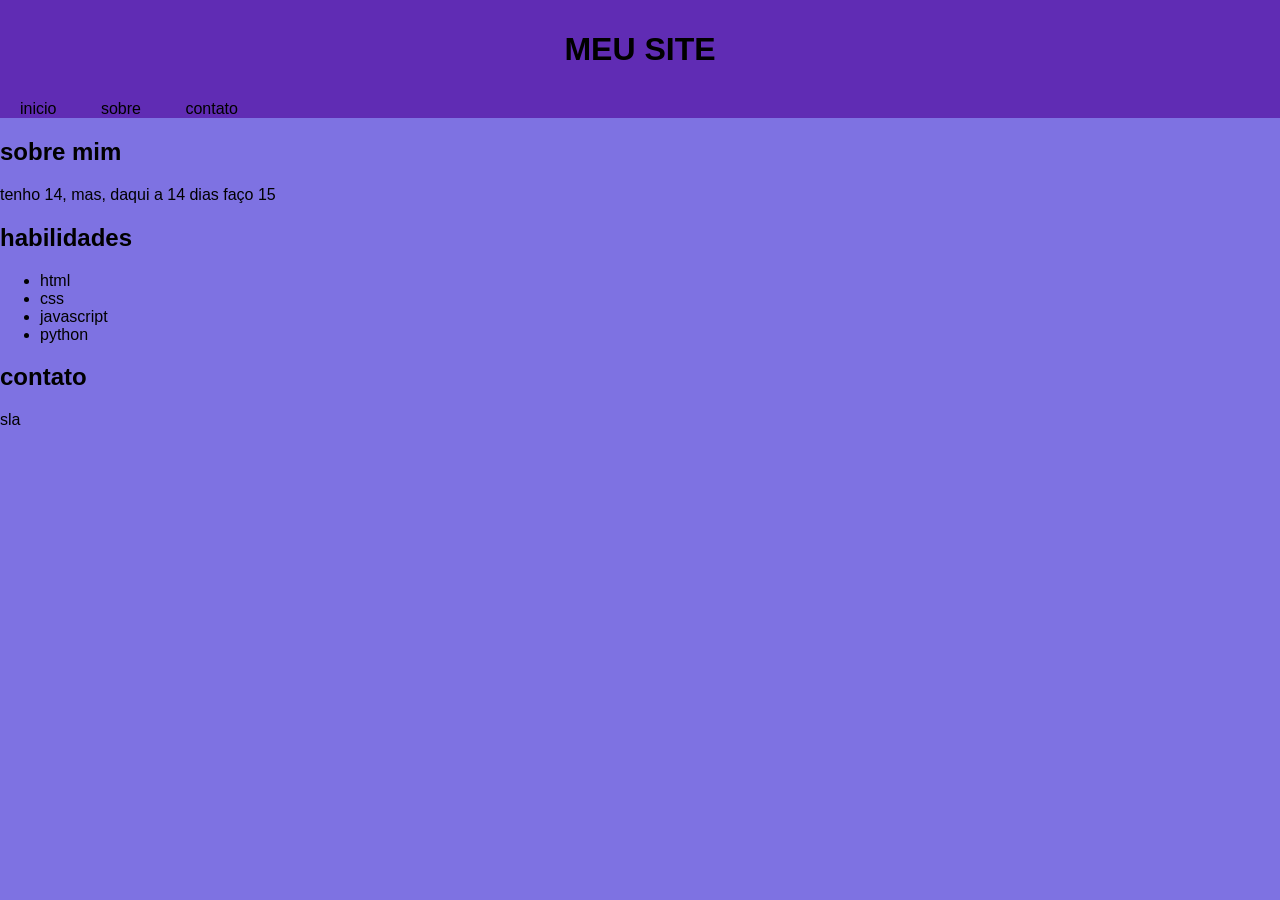
==== index.html @ b1473131 "atividade de hj" ====
<!doctype html>
<html lang="en">
  <head>
    <meta charset="UTF-8" />
    <meta name="viewport" content="width=device-width, initial-scale=1.0" />
    <title>Document</title>
    <link rel="stylesheet" href="css/style.css" />
  </head>
  <body>
    <header>
      <h1>MEU SITE</h1>
    </header>
    <nav>
      <a href="#">inicio</a>
      <a href="#">sobre</a>
      <a href="#">contato</a>
    </nav>
    <main>
      <section id="sobre">
        <h2>sobre mim</h2>
        <p>tenho 14, mas, daqui a 14 dias faço 15</p>
      </section>
      <section id="habilidades">
        <h2>habilidades</h2>
        <ul>
          <li>html</li>
          <li>css</li>
          <li>javascript</li>
          <li>python</li>
        </ul>
      </section>
      <section id="contato">
        <h2>contato</h2>
        <p>sla</p>
      </section>
    </main>
  </body>
</html>
---- css/style.css ----
body {
  font-family: Arial, sans-serif;
  background-color: #7e72e2;
  margin: 0;
  padding: 0px;
}

header {
  background-color: #602cb4;
  color: #000000;
  padding: 10px 20px;
  text-align: center;
}
nav {
  background-color: #602cb4;
  overflow: hidden;
}
nav a {
  color: rgb(0, 0, 0);
  text-decoration: none;
  padding: 14px 20px;
  text-align: center;
}
nav a:hover {
  background-color: #555;
}
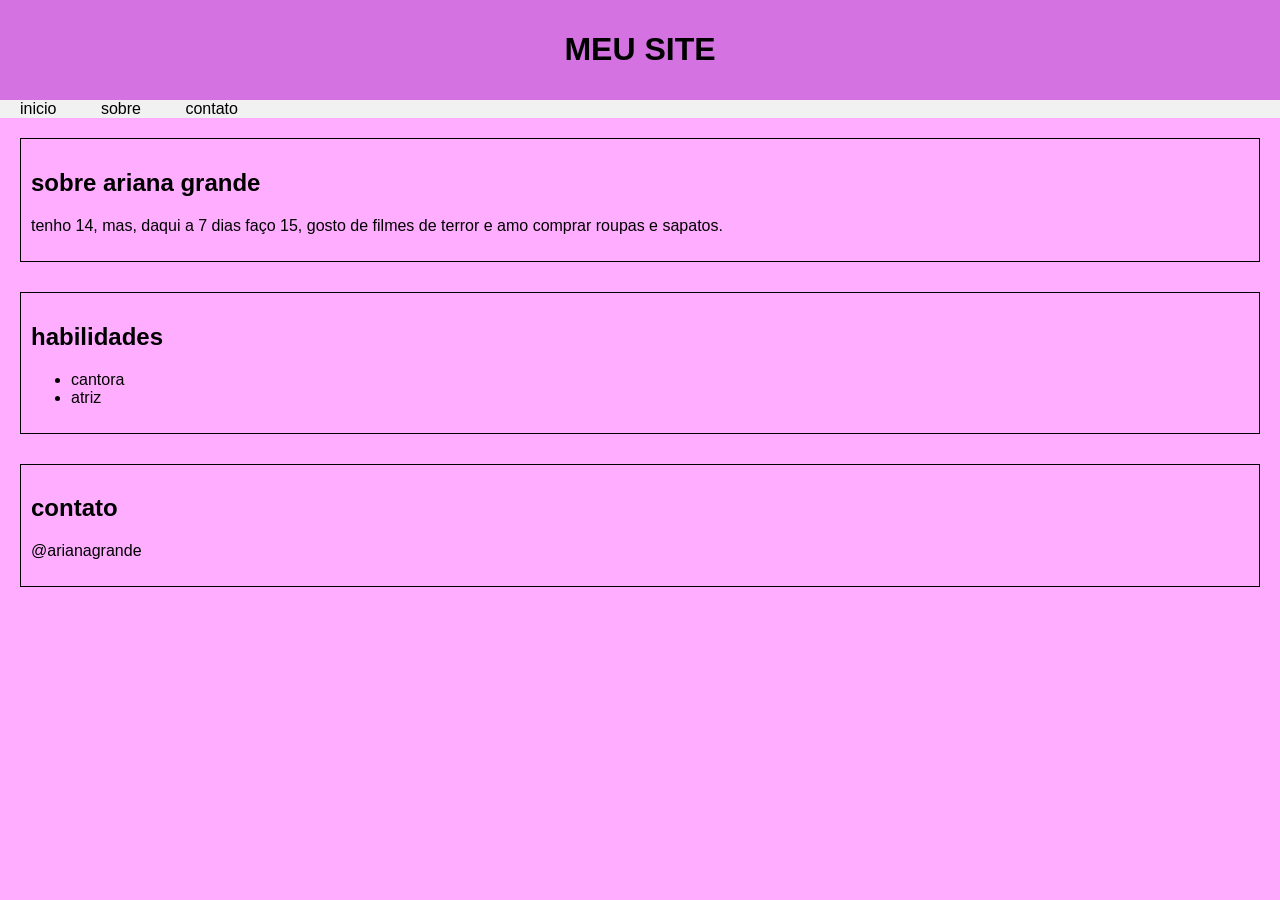
==== commit 2a8cbef2: "atualizaçao do site Co-authored-by: Copilot <copilot@github.com>" ====
--- a/index.html
+++ b/index.html
@@ -17,21 +17,21 @@
     </nav>
     <main>
       <section id="sobre">
-        <h2>sobre mim</h2>
-        <p>tenho 14, mas, daqui a 14 dias faço 15</p>
+        <h2>sobre ariana grande</h2>
+        <p>tenho 14, mas, daqui a 7 dias faço 15, gosto de filmes de terror e amo comprar roupas e sapatos.</p>
       </section>
       <section id="habilidades">
         <h2>habilidades</h2>
         <ul>
-          <li>html</li>
-          <li>css</li>
-          <li>javascript</li>
-          <li>python</li>
+          <li>cantora</li>
+          <li>atriz</li>
+          
+          
         </ul>
       </section>
       <section id="contato">
         <h2>contato</h2>
-        <p>sla</p>
+        <p>@arianagrande</p>
       </section>
     </main>
   </body>
--- a/css/style.css
+++ b/css/style.css
@@ -1,18 +1,18 @@
 body {
   font-family: Arial, sans-serif;
-  background-color: #7e72e2;
+  background-color: #ffaeff;;
   margin: 0;
   padding: 0px;
 }
 
 header {
-  background-color: #602cb4;
+  background-color: #d572e2;
   color: #000000;
   padding: 10px 20px;
   text-align: center;
 }
 nav {
-  background-color: #602cb4;
+  background-color: #f1f1f1;
   overflow: hidden;
 }
 nav a {
@@ -24,3 +24,20 @@
 nav a:hover {
   background-color: #555;
 }
+
+main {
+  padding: 20px;
+}
+
+section {
+  margin-bottom: 30px;
+  padding: 10px;
+  border: 1px solid #000000;
+}
+
+footer {
+  background-color: #ffaeff;
+  color: #000000;
+  text-align: center;
+  padding: 15px;
+}
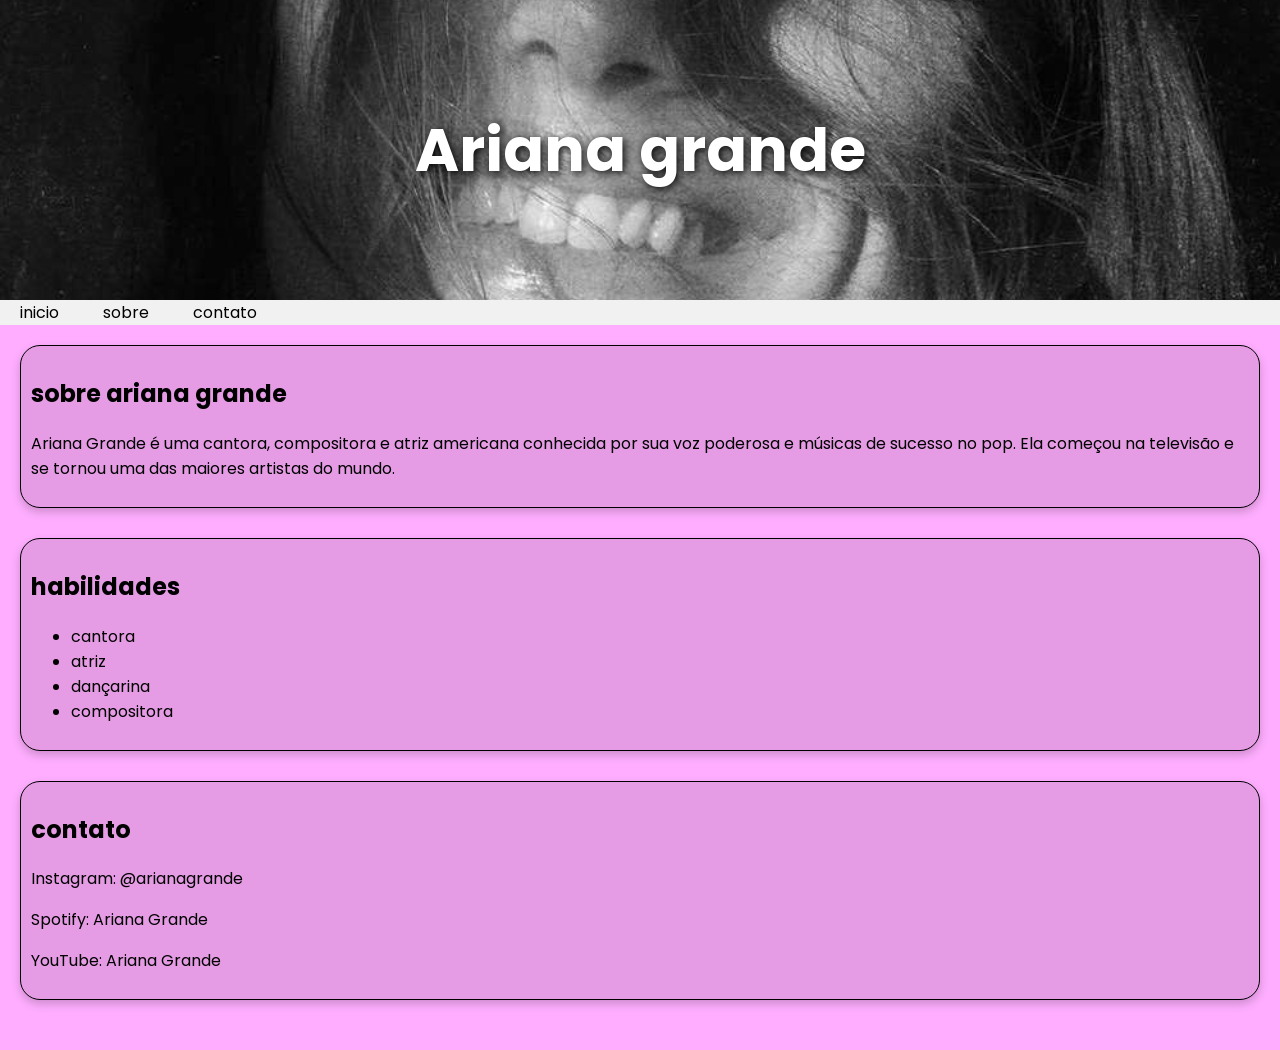
==== commit fb6ad55a: "ajustes finais" ====
--- a/index.html
+++ b/index.html
@@ -1,14 +1,19 @@
 <!doctype html>
 <html lang="en">
   <head>
-    <meta charset="UTF-8" />
-    <meta name="viewport" content="width=device-width, initial-scale=1.0" />
-    <title>Document</title>
-    <link rel="stylesheet" href="css/style.css" />
+    <meta charset="UTF-8">
+    <meta name="viewport" content="width=device-width, initial-scale=1.0">
+    <title>Ariana Grande</title>
+
+    <link rel="stylesheet" href="css/style.css">
+
+    <link rel="preconnect" href="https://fonts.googleapis.com">
+    <link rel="preconnect" href="https://fonts.gstatic.com" crossorigin>
+    <link href="https://fonts.googleapis.com/css2?family=Poppins:wght@300;400;600;700&display=swap" rel="stylesheet">
   </head>
   <body>
     <header>
-      <h1>MEU SITE</h1>
+      <h1>Ariana grande</h1>
     </header>
     <nav>
       <a href="#">inicio</a>
@@ -18,20 +23,22 @@
     <main>
       <section id="sobre">
         <h2>sobre ariana grande</h2>
-        <p>tenho 14, mas, daqui a 7 dias faço 15, gosto de filmes de terror e amo comprar roupas e sapatos.</p>
+        <p>Ariana Grande é uma cantora, compositora e atriz americana conhecida por sua voz poderosa e músicas de sucesso no pop. Ela começou na televisão e se tornou uma das maiores artistas do mundo.</p>
       </section>
       <section id="habilidades">
         <h2>habilidades</h2>
         <ul>
           <li>cantora</li>
           <li>atriz</li>
-          
-          
+          <li>dançarina</li>
+          <li>compositora</li>
         </ul>
       </section>
       <section id="contato">
         <h2>contato</h2>
-        <p>@arianagrande</p>
+        <p>Instagram: @arianagrande</p>
+        <p></p>Spotify: Ariana Grande</p>
+        <p>YouTube: Ariana Grande</p>
       </section>
     </main>
   </body>
--- a/css/style.css
+++ b/css/style.css
@@ -1,43 +1,58 @@
 body {
-  font-family: Arial, sans-serif;
-  background-color: #ffaeff;;
-  margin: 0;
-  padding: 0px;
+    font-family: 'Poppins', sans-serif;
+    background-color: #ffaeff;
+    margin: 0;
+    padding: 0;
 }
 
 header {
-  background-color: #d572e2;
-  color: #000000;
-  padding: 10px 20px;
-  text-align: center;
+    background-image: url("../img/album petal-ariana.png");
+    background-size: cover;
+    background-position: center;
+    height: 300px;
+
+    color: white;
+    display: flex;
+    justify-content: center;
+    align-items: center;
+
+    font-size: 30px;
+    text-shadow: 2px 2px 10px black;
 }
+
 nav {
-  background-color: #f1f1f1;
-  overflow: hidden;
+    background-color: #f1f1f1;
+    overflow: hidden;
 }
+
 nav a {
-  color: rgb(0, 0, 0);
-  text-decoration: none;
-  padding: 14px 20px;
-  text-align: center;
+    color: rgb(0, 0, 0);
+    text-decoration: none;
+    padding: 14px 20px;
+    text-align: center;
 }
+
 nav a:hover {
-  background-color: #555;
+    background-color: #555;
+    color: white;
 }
 
 main {
-  padding: 20px;
+    padding: 20px;
 }
 
 section {
-  margin-bottom: 30px;
-  padding: 10px;
-  border: 1px solid #000000;
+    margin-bottom: 30px;
+    padding: 10px;
+    border: 1px solid #000000;
+    border-radius: 20px;
+    box-shadow: 0px 4px 10px rgba(0,0,0,0.2);
+    background-color: #e59ce5;
 }
 
 footer {
-  background-color: #ffaeff;
-  color: #000000;
-  text-align: center;
-  padding: 15px;
-}+    background-color: #ffaeff;
+    color: #000000;
+    text-align: center;
+    padding: 15px;
+} 
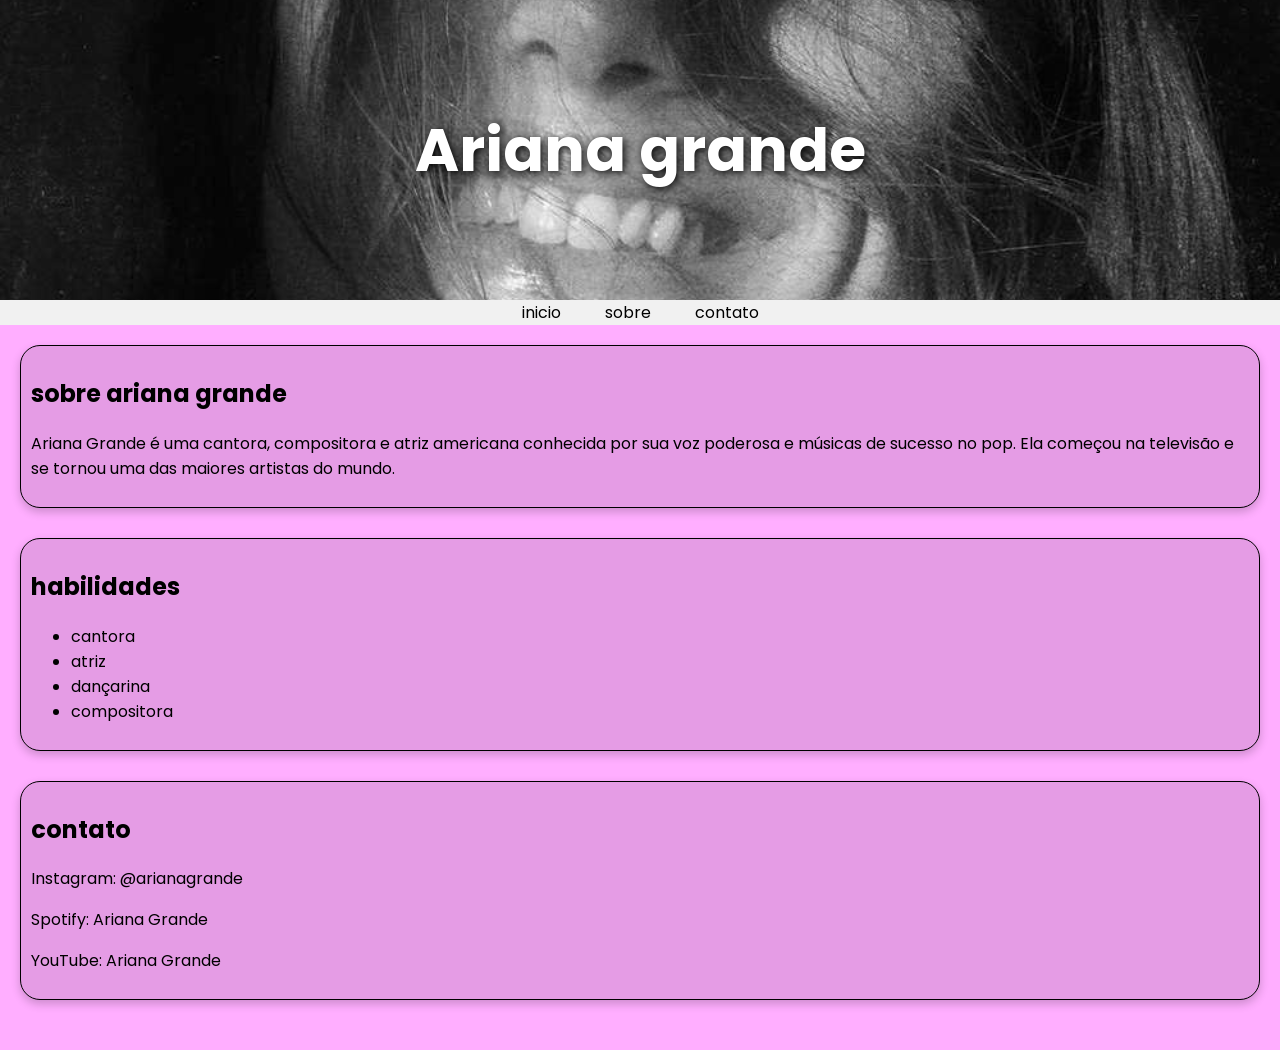
==== commit 3b6dda75: "finalizando" ====
--- a/index.html
+++ b/index.html
@@ -17,8 +17,8 @@
     </header>
     <nav>
       <a href="#">inicio</a>
-      <a href="#">sobre</a>
-      <a href="#">contato</a>
+      <a href="pagina2.html">sobre</a>
+      <a href="pagina3.html">contato</a>
     </nav>
     <main>
       <section id="sobre">
--- a/css/style.css
+++ b/css/style.css
@@ -23,6 +23,7 @@
 nav {
     background-color: #f1f1f1;
     overflow: hidden;
+    text-align: center;
 }
 
 nav a {
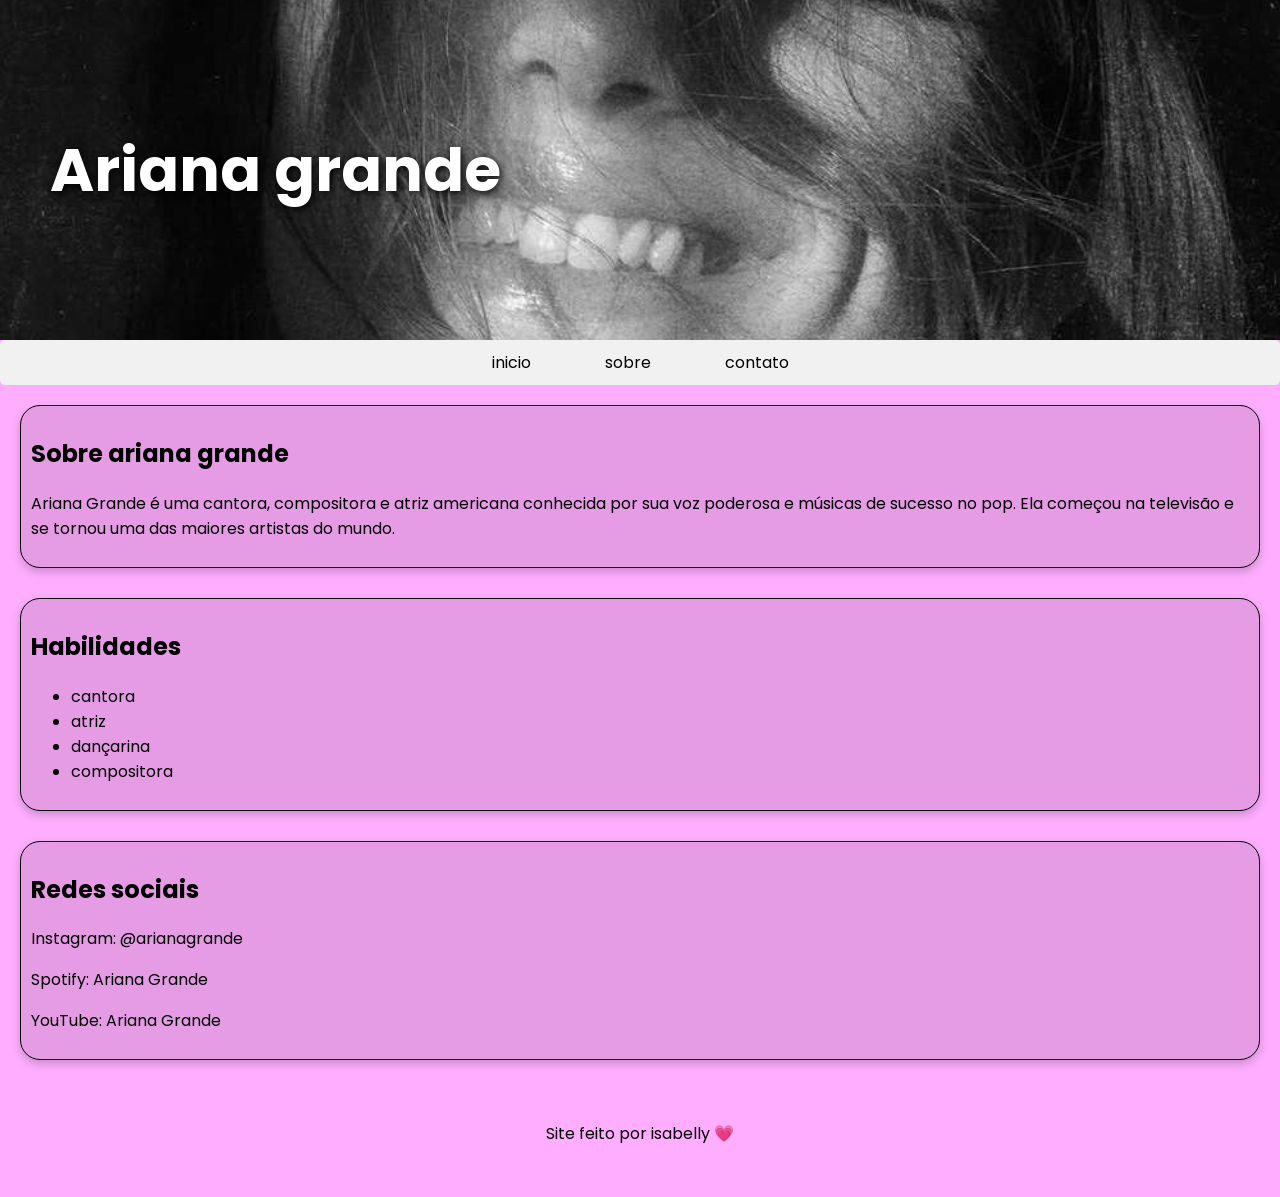
==== commit baa7bc20: "site finalizado" ====
--- a/index.html
+++ b/index.html
@@ -22,11 +22,11 @@
     </nav>
     <main>
       <section id="sobre">
-        <h2>sobre ariana grande</h2>
+        <h2>Sobre ariana grande</h2>
         <p>Ariana Grande é uma cantora, compositora e atriz americana conhecida por sua voz poderosa e músicas de sucesso no pop. Ela começou na televisão e se tornou uma das maiores artistas do mundo.</p>
       </section>
       <section id="habilidades">
-        <h2>habilidades</h2>
+        <h2>Habilidades</h2>
         <ul>
           <li>cantora</li>
           <li>atriz</li>
@@ -35,11 +35,16 @@
         </ul>
       </section>
       <section id="contato">
-        <h2>contato</h2>
+        <h2>Redes sociais</h2>
         <p>Instagram: @arianagrande</p>
         <p></p>Spotify: Ariana Grande</p>
         <p>YouTube: Ariana Grande</p>
       </section>
+      <footer>
+
+        <p>Site feito por isabelly 💗</p>
+
+    </footer>
     </main>
   </body>
 </html>
--- a/css/style.css
+++ b/css/style.css
@@ -11,13 +11,28 @@
     background-position: center;
     height: 300px;
 
-    color: white;
     display: flex;
-    justify-content: center;
+    justify-content: space-between;
     align-items: center;
 
+    padding: 20px 50px;
+
+    color: white;
     font-size: 30px;
     text-shadow: 2px 2px 10px black;
+}
+h1{
+    font-size: 60px;
+}
+
+nav{
+    background-color: rgba(255,255,255,0.8);
+    padding: 10px 20px;
+    border-radius: 5px;
+}
+
+nav a{
+    margin: 0 15px;
 }
 
 nav {
